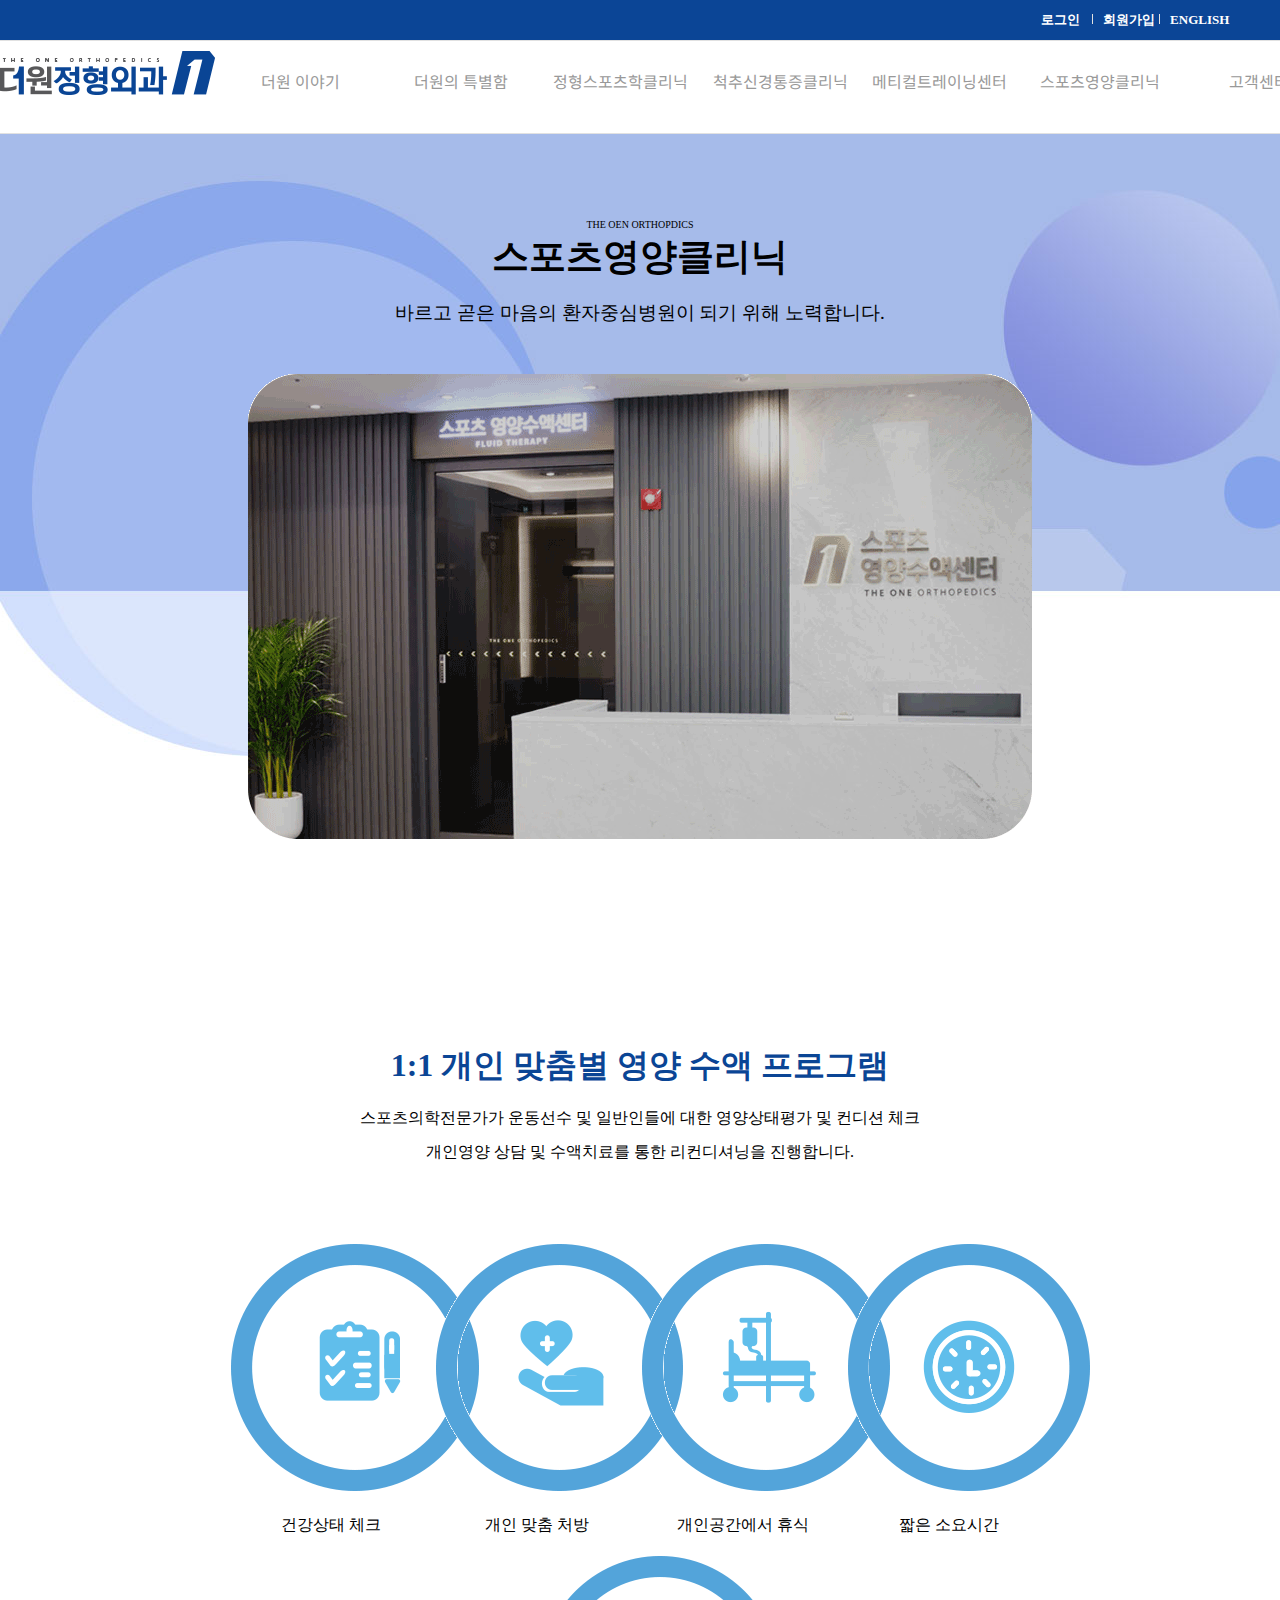
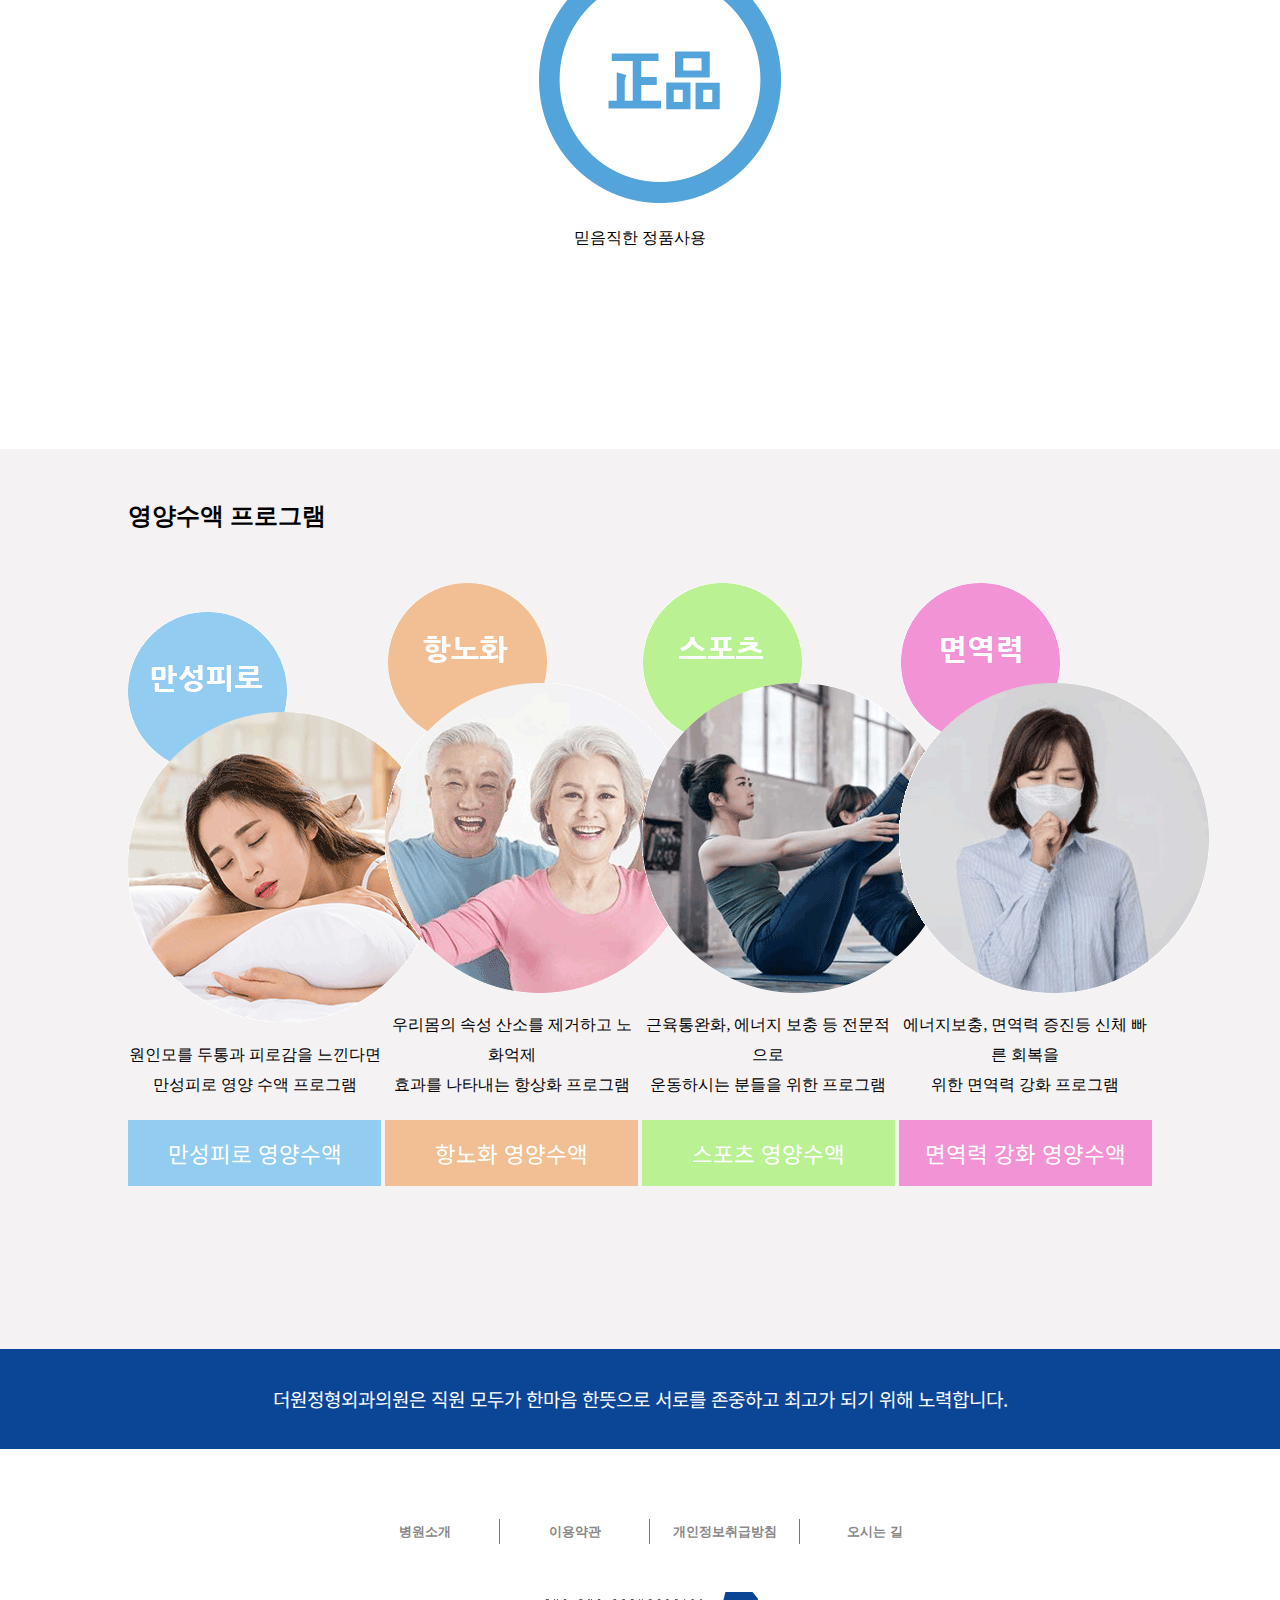
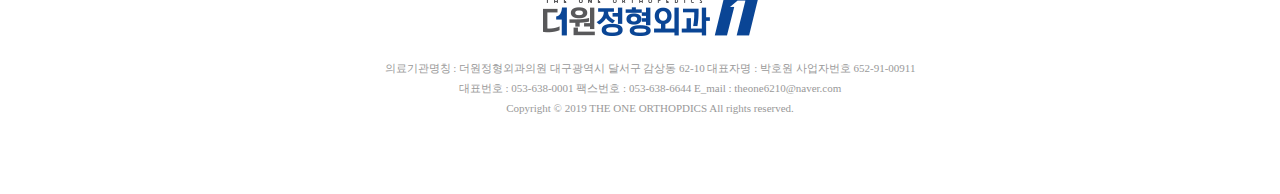
==== nutrition.html @ 476c104b "up" ====
<!DOCTYPE html>
<html lang="ko">

<head>
    <meta charset="UTF-8">
       <meta name="viewport" content="width=device-width, initial-scale=1.0">

    <title>스포츠영양클리닉</title>
    <script src="script/jquery-1.12.3.js"></script>
    <script src="script/script.js"></script>
    <link href="css/nutrition.css" rel="stylesheet" type="text/css">

</head>

<body>
    <div id="wrap">
        <header id="header">
            <div class="top_header">
                <div class="inner">

                    <ul class="util">
                        <li>로그인</li>
                        <li>회원가입</li>
                        <li>ENGLISH</li>
                        <!-- :after으로 clear:both -->
                    </ul>
                    <!-- :after으로 clear:both -->
                </div>
            </div>
             <div class="bottom_header">
                <div class="inner">
                   <div class="sub_menu_btn">
                        <img src="images/gnb_btn.png" alt="버튼">
                    </div>
                    <div class="logo">
                       <a href="index.html"><img src="images/logo.png" alt="로고"></a>
                    </div>
                    <div class="sub_bg">
                    </div>
                    <div class="nav">
                    <ul>
                       
                        <li>
                           <a href="sportsclinic.html">더원 이야기</a>
                           <ul class="submenu">
                            <li><a href="sportsclinic.html">더원의꿈</a></li>
                            <li><a href="sportsclinic.html">의료진소개</a></li>
                            <li><a href="sportsclinic.html">치료사소개</a></li>
                            <li><a href="sportsclinic.html">진료시간</a></li>
                            <li><a href="sportsclinic.html">찾아오시는길</a></li>
                            </ul>
                        </li>
                        <li><a href="sportsclinic.html">더원의 특별함</a>
                           <ul class="submenu">
                            <li><a href="sportsclinic.html">더원의특별함</a></li>
                            </ul>
                        </li>
                        <li><a href="sportsclinic.html">정형스포츠학클리닉</a>
                        <ul class="submenu">
                            <li><a href="sportsclinic.html">관절질환</a></li>
                            <li><a href="sportsclinic.html">수술 후 전문재활</a></li>
                            <li><a href="sportsclinic.html">스포츠손상치료 및 재활</a></li>
                            <li><a href="sportsclinic.html">관절경 전문 수술센터</a></li>
                        </ul>
                        </li>
                        <li><a href="sportsclinic.html">척추신경통증클리닉</a>
                        <ul class="submenu">
                            <li><a href="sportsclinic.html">허리 목 척추질환</a></li>
                            <li><a href="sportsclinic.html">조직재생주사치료</a></li>
                            <li><a href="sportsclinic.html">근막동통주사자극치료</a></li>
                            <li><a href="sportsclinic.html">추음파유도주사치료</a></li>
                            <li><a href="sportsclinic.html">디지털영상유도 주사치료</a></li>
                        </ul>
                        </li>
                        <li><a href="sportsclinic.html">메티컬트레이닝센터</a>
                            <ul class="submenu">
                            <li><a href="sportsclinic.html">프리미엄 전문재활</a></li>
                            <li><a href="sportsclinic.html">메디컬 트레이닝</a></li>
                            <li><a href="sportsclinic.html">특수전문 도수치료</a></li>
                            <li><a href="sportsclinic.html">움직임 도수치료</a></li> 
                           
                        </ul>
                        </li>
                        <li><a href="nutrition.html">스포츠영양클리닉</a>
                            <ul class="submenu">
                            <li><a href="nutrition.html">스포츠 영양센터</a></li>
                            <li><a href="nutrition.html">스포츠 영양수액</a></li>
                            <li><a href="nutrition.html">만성피로 영양수액</a></li>
                            <li><a href="nutrition.html">항노화 영양수액</a></li>
                            <li><a href="nutrition.html">면역력 강화 영양수액</a></li>
                        </ul>
                        </li>
                        <li><a href="sportsclinic.html">고객센터</a>
                            <ul class="submenu">
                            <li><a href="sportsclinic.html">공지사항</a></li>
                            <li><a href="sportsclinic.html">치료사례</a></li>
                            <li><a href="sportsclinic.html">치료후기</a></li>
                            <li><a href="sportsclinic.html">더원 사진첩</a></li>
                            <li><a href="sportsclinic.html">고객의 소리</a></li>
                        </ul>
                        </li>
                        <!-- :after으로 clear:both -->
                    </ul>
                    </div>

                </div>
            </div>  <!-- :after으로 clear:both -->
        </header>
        
        
        
        <!--서브메인이미지-->
        <article id="submain_img">
        <div class="submain_in">
        <div class="main_text">
            <span>THE OEN ORTHOPDICS</span>
            <h2>스포츠영양클리닉</h2>
            <p>바르고 곧은 마음의 환자중심병원이 되기 위해 노력합니다.</p>
        </div>
         
          
           <img src="images/sub2_mainImg.png" alt="메인이미지">
           </div>
            
        </article>
        
          
        
        
        <div class="text1">
            <span>1:1 개인 맞춤별 영양 수액 프로그램</span>
            <p>스포츠의학전문가가 운동선수 및 일반인들에 대한 영양상태평가 및 컨디션 체크 
            <br>개인영양 상담 및 수액치료를 통한 리컨디셔닝을 진행합니다.</p>
            
        </div>
        
        <div class="sub2_icon">
           <ul>
            <li><img src="images/sub2-icon1.png" alt="아이콘1"><P>건강상태 체크</P></li>
            
            <li><img src="images/sub2-icon2.png" alt="아이콘2"><P>개인 맞춤 처방</P></li>
            <li><img src="images/sub2-icon3.png" alt="아이콘3"><P>개인공간에서 휴식</P></li>
            <li><img src="images/sub2-icon4.png" alt="아이콘4"><P>짧은 소요시간</P></li>
            <li><img src="images/sub2-icon5.png" alt="아이콘5"><P>믿음직한 정품사용</P></li>
            </ul>
        </div>
        
        <div class="bg">
        
        <div class="sub2_img">
            <h2>영양수액 프로그램</h2>
            <ul>
                <li><img src="images/sub2-img1.png" alt="이미지"><p>원인모를 두통과 피로감을 느낀다면<br>만성피로 영양 수액 프로그램 <br><span class="back1"><a href="#">만성피로 영양수액</a></span></p></li>
                <li><img src="images/sub2-img2.png" alt="이미지"><p>우리몸의 속성 산소를 제거하고 노화억제<br>효과를 나타내는 항상화 프로그램 <br><span class="back2"><a href="#">항노화 영양수액</a></span></p></li>
                <li><img src="images/sub2-img3.png" alt="이미지"><p>근육통완화, 에너지 보충 등 전문적으로<br>운동하시는 분들을 위한 프로그램 <br><span class="back3"><a href="#">스포츠 영양수액</a></span></p></li>
                <li><img src="images/sub2-img4.png" alt="이미지"><p>에너지보충, 면역력 증진등 신체 빠른 회복을<br>위한 면역력 강화 프로그램 <br><span class="back4"><a href="#">면역력 강화 영양수액</a></span></p></li>
            </ul>
            
            
            
            
        </div>
        </div>
        
        
        
        
        
        
        
       <article id="blue_line">
          <div>
           
              <P>더원정형외과의원은 직원 모두가 한마음 한뜻으로 서로를 존중하고 최고가 되기 위해 노력합니다.</P>
               
           </div>
       </article>
        
        
        
        
        
        
        
        
        
        <footer id="footer">
            <div class="top_footer">
                <div class="inner">
                    <ul>
                        <li>병원소개</li>
                        <li>이용약관</li>
                        <li>개인정보취급방침</li>
                        <li>오시는 길</li>
                        <!-- :after으로 clear:both -->
                    </ul>
                </div>
            </div>
            <div class="bottom_footer">
                <div class="inner">
                    <div class="f_logo">
                        <img src="images/logo.png" alt="하단로고">
                    </div>
                    <div class="copyright">

                        <p>의료기관명칭 : 더원정형외과의원 대구광역시 달서구 감상동 62-10 대표자명 : 박호원 사업자번호 652-91-00911</p>
                        <p>대표번호 : 053-638-0001 팩스번호 : 053-638-6644 E_mail : theone6210@naver.com</p>


                        <p>Copyright © 2019 THE ONE ORTHOPDICS All rights reserved.</p>
                    </div>


                </div>
            </div>
        </footer>
    </div>
</body>

</html>
---- css/nutrition.css ----
@import url('https://fonts.googleapis.com/css2?family=Noto+Sans+KR:wght@400;700&display=swap');

/* 공통 */
* {
    padding: 0;
    margin: 0
}

ul {
    list-style: none
}

.inner {
    width: 1300px;
    margin: 0 auto
}

.hidden {
    position: absolute;
    width: 1px;
    height: 1px;
    overflow: hidden
}

a { 
    text-decoration: none;
    font-family: 'Noto Sans KR', sans-serif;
}






/* 상단 */
/* 위쪽상단 */
.top_header {
    width: 100%;
    height: 40px;
    line-height: 40px;
    text-align: center;
    border-bottom: 1px solid #e1e1e1;
    font-size: 13px;
    background-color: #0b4596;
}

.top_header > .inner:after {
    display: inline-block;
    content: "";
    clear: both
}

.site {
    width: 274px;
    float: left;
    color: #6e6e6e;
    font-weight: bold;

}

.site > li {
    float: left;
    width: 32.9%;
    background-color: #f0f0f0;
    border-right: 1px solid #e1e1e1
}

.site:after {
    display: inline-block;
    content: "";
    clear: both
}

.site > li:nth-child(1) {
    background-color: #212121;
    color: #fff
}

.site > li:nth-child(3) > select {
    width: 100%;
    height: 38px;
    border: none;
    background-color: #f0f0f0;
    color: #6e6e6e;
    font-weight: bold
}


.util {
    width: 282px;
    float: right;

}

.util > li {
    width: 25%;
    float: left;
    color: #fff;
    font-weight: bold
}

.util:after {
    display: inline-block;
    content: "";
    clear: both
}

.util > li:before {
    display: inline-block;
    content: "";
    width: 1px;
    height: 10px;
    background-color: #e1e1e1;
    margin: 0 10px 0 0
}

.util > li:nth-child(1):before {
    display: none
}

.util > li:nth-child(1) {
    width: 20%;
    padding-left: 5%
}


/* 아래쪽상단 */

.bottom_header {
    width: 100%;
    height: 92px;
    line-height: 50px;
    text-align: center;
    border-bottom: 1px solid #e1e1e1;
    position: relative;
    font-size: 15px
}

.bottom_header > .inner:after {
    display: inline-block;
    content: "";
    clear: both
}

.sub_menu_btn{display: none}







.logo {
   position: absolute;
    top:0;
    
    margin-top: 10px;
    clear: both;
    z-index: 9999
}


.nav{width:100%; text-align:center; position: relative; z-index: 999; margin-left: 10%}
.nav>ul{width: 100%; padding-top: 15px;}
.nav>ul>li{display: inline-block; width: 12%; position: relative}
.nav>ul>li:last-child{margin-right:0}
.nav li a{font-size: 1rem; display: block; width: 100%; color:#999}
.nav li a:hover{background: rgba(0,0,0,0.5);color:#fff; }


.sub_bg{display:none; width: 100%; background:#0b4596; height: 280px; position: absolute; top:81px; left: 0; z-index: 900}
.submenu{display:none; width: 100%; z-index: 990; position: absolute; top:67px; left: ; margin-left:0px; }
.submenu li{width: 100%}
.submenu li a{display: block;  color:#fff; font-size: 0.9rem}









/*서브메인이미지*/


#submain_img {

    width: 100%;
    height: 710px;
    background: url(../images/subMain_img.jpg)no-repeat 50% 0;

}

.submain_in {
    position: relative;
    width: 1280px;
    height: 800px;
    text-align: center;
    margin: 0 auto;

}

.main_text {
    position: absolute;
    margin-top: 40px;
    padding-top: 80px;
    left: 0;
    right: 0;
    margin: 0 auto;
}

.submain_in span {
    font-size: 10px;
}

.submain_in h2 {
    font-size: 37px;
}

.submain_in p {
    margin-top: 18px;
    font-size: 19px;
}

.submain_in img {
    margin-top: 42px;
    position: absolute;
    top: 30%;
    left: 0;
    right: 0;
    margin: 0 auto;
}


/*콘텐츠 text*/

.text1{width: 100%; height: 200px; background: ; text-align: center; margin-top: 200px}
.text1 span{font-size: 2rem; color:#0a4595; font-weight: bold;  }
.text1 p{margin-top: 1%; line-height: 34px; }


/*콘텐츠 아이콘*/
.sub2_icon{width: 80%;  background: ; margin: 0 auto; text-align: center}
.sub2_icon ul{}
.sub2_icon li{ display: inline-block; width: 19.7%}
.sub2_icon p {margin-top: 10%; margin-bottom: 10%}


/*콘텐츠 바로가기*/
.bg{background: #f4f2f3; width: 100%; height: 900px;}
.sub2_img{width: 80%; height: 900px; margin: 0 auto; text-align: center; margin-top: 180px;}
.sub2_img h2{text-align: left; margin-bottom: 5%; padding-top:5% }
.sub2_img li{display: inline-block; width: 24.7%}
.sub2_img p{line-height: 30px;margin-top: 5%}
.sub2_img span{display: block; background: ; margin-top:8%}
.back1{background: #93ccf1}
.back2{background: #f1bf93}
.back3{background: #b9f193}
.back4{background: #f193d5}
.sub2_img a{color: #fff; display: block; padding: 18px; font-size: 1.4rem}
.sub2_img a:hover{background: rgba(0,0,0,0.5)}


/*컨텐츠 중간 파란색 띠*/




#blue_line {
    width: 100%;
    height: 100px;
    background-color: #0b4596;
    margin-bottom: 50px;
    

}

#blue_line > div {
    width: 1280px;
    height: 100px;
    margin: 0 auto
}

#blue_line > div > p {
    color: #fff;
    font-size: 19px;
    line-height: 100px;
    text-align: center;
    font-family: 'Noto Sans KR', sans-serif;
}


/* 하단 */
#footer {
    width: 100%;
    height: 295px;


}

/* 하단위쪽 */
.top_footer {
    width: 100%;
    height: 73px;
    font-size: 14px;
    color: #888;
    background-color: #fff
}

.top_footer > .inner {
    width: 1300px;
}

.top_footer > .inner > ul:after {
    content: "";
    display: inline-block;
    clear: both
}

.top_footer > .inner > ul {
    padding-top: 20px;
    width: 600px;
    margin: 0 auto;


}

.top_footer > .inner > ul > li {
    float: left;
    width: 25%;
    line-height: 25px;
    font-size: 13px;
    font-weight: bold;
    text-align: center;
    border-right: 1px solid #777;
    box-sizing: border-box;
}

.top_footer > .inner > ul > li:last-child {
    border: 0px;

}

/* 하단아래쪽 */
.bottom_footer {
    color: #999999;
    margin-top: 20px;
    font-size: 8px;
    text-align: center
}

.copyright {
    margin-top: 20px;
    line-height: 20px;
    font-size: 11px;
}











/*태블릿사이즈*/


@media (max-width:1279px) {
    #wrap {
        width: 100%;
        margin-left: 0.5%;
        margin-right: 0.5%
    }

    .top_header {
        display: none;
    }
    .inner{width: 100%}
    .inner:after{content: ""; display: block; clear: both}
    .sub_menu_btn{position: absolute;top:5px;left: 5px; display: block; margin: 1.2%;}
    .sub_menu_btn img{width: 80%;}
        
    .menu {display: none;}
    .logo{float: left; width: 100%;text-align: center;
    margin-top: 2%;}
    .logo img{width: 25%; }
    
    
    
    .submain_in{width: 100%}
    .submain_in img{width: 70%}
    
    
  
    
    
    
    
   
    
    
    
    
    
    #blue_line{clear: both;}
    #blue_line > div{width: 100%; }
    #blue_line > div > p{font-size: 1rem}
    
    
  .top_footer > .inner{width: 100%}
    .top_footer > .inner > ul{ width: 100%; padding-bottom: 5%}
    .top_footer > .inner > ul > li{font-size: 0.9rem;}
    
    .f_logo img{width: 20%;margin-top: 3%}
    .copyright{font-size: 0.8rem}
    
    
}












/*모바일사이즈*/

@media (max-width:768px) {

    #wrap {
        width: 100%;
        margin-left: 0.5%;
        margin-right: 0.5%
    }

    .top_header {
        display: none;
    }
    .inner{width: 100%}
    .inner:after{content: ""; display: block; clear: both}
    .sub_menu_btn{position: absolute;top:5px;left: 5px; display: block; margin: 1.2%;}
    .sub_menu_btn img{width: 80%;}
    
    
    .menu {
        display: none;
    }
    
    .logo{float: left;
        width: 100%;
       text-align: center;
        margin-top: 1%;}
    .logo img{width: 40%;}
    
    .main_text{margin-top: 0;top: 10%; padding-top: 0}    
     .submain_in {position: absolute;top: 0; width: 100%; height: 0; padding-top: calc(622 / 1920 * 100%) }
    #submain_img{height: 0; padding-top: calc(622 / 1920 * 100%);padding-bottom: calc(622 / 1920 * 100%); position: relative}
    .submain_in img{width: 80%; padding-top: calc(470 / 1920 * 100%);top: 0;}
    .submain_in h2{font-size: 25px;}
    .submain_in p{font-size: 12px;margin-top:0;}
    
    
    
    
 
    
    
    
    
    
    
    #blue_line{clear: both;}
    #blue_line > div{width: 100%; }
    #blue_line > div > p{font-size: 0.8rem; line-height: 20px; padding:6.5% 3%;}
    
    
   
    
    
    
    .top_footer > .inner{width: 100%}
    .top_footer > .inner > ul{ width: 100%; padding-bottom: 5%}
    .top_footer > .inner > ul > li{font-size: 0.7rem;}
    .top_footer > .inner > ul > li:nth-child(3){font-size: 0.6rem}
    .f_logo img{width: 40%;margin-top: 2%}
    .copyright p{font-size: 0.7rem;padding:0.1% 5%;}
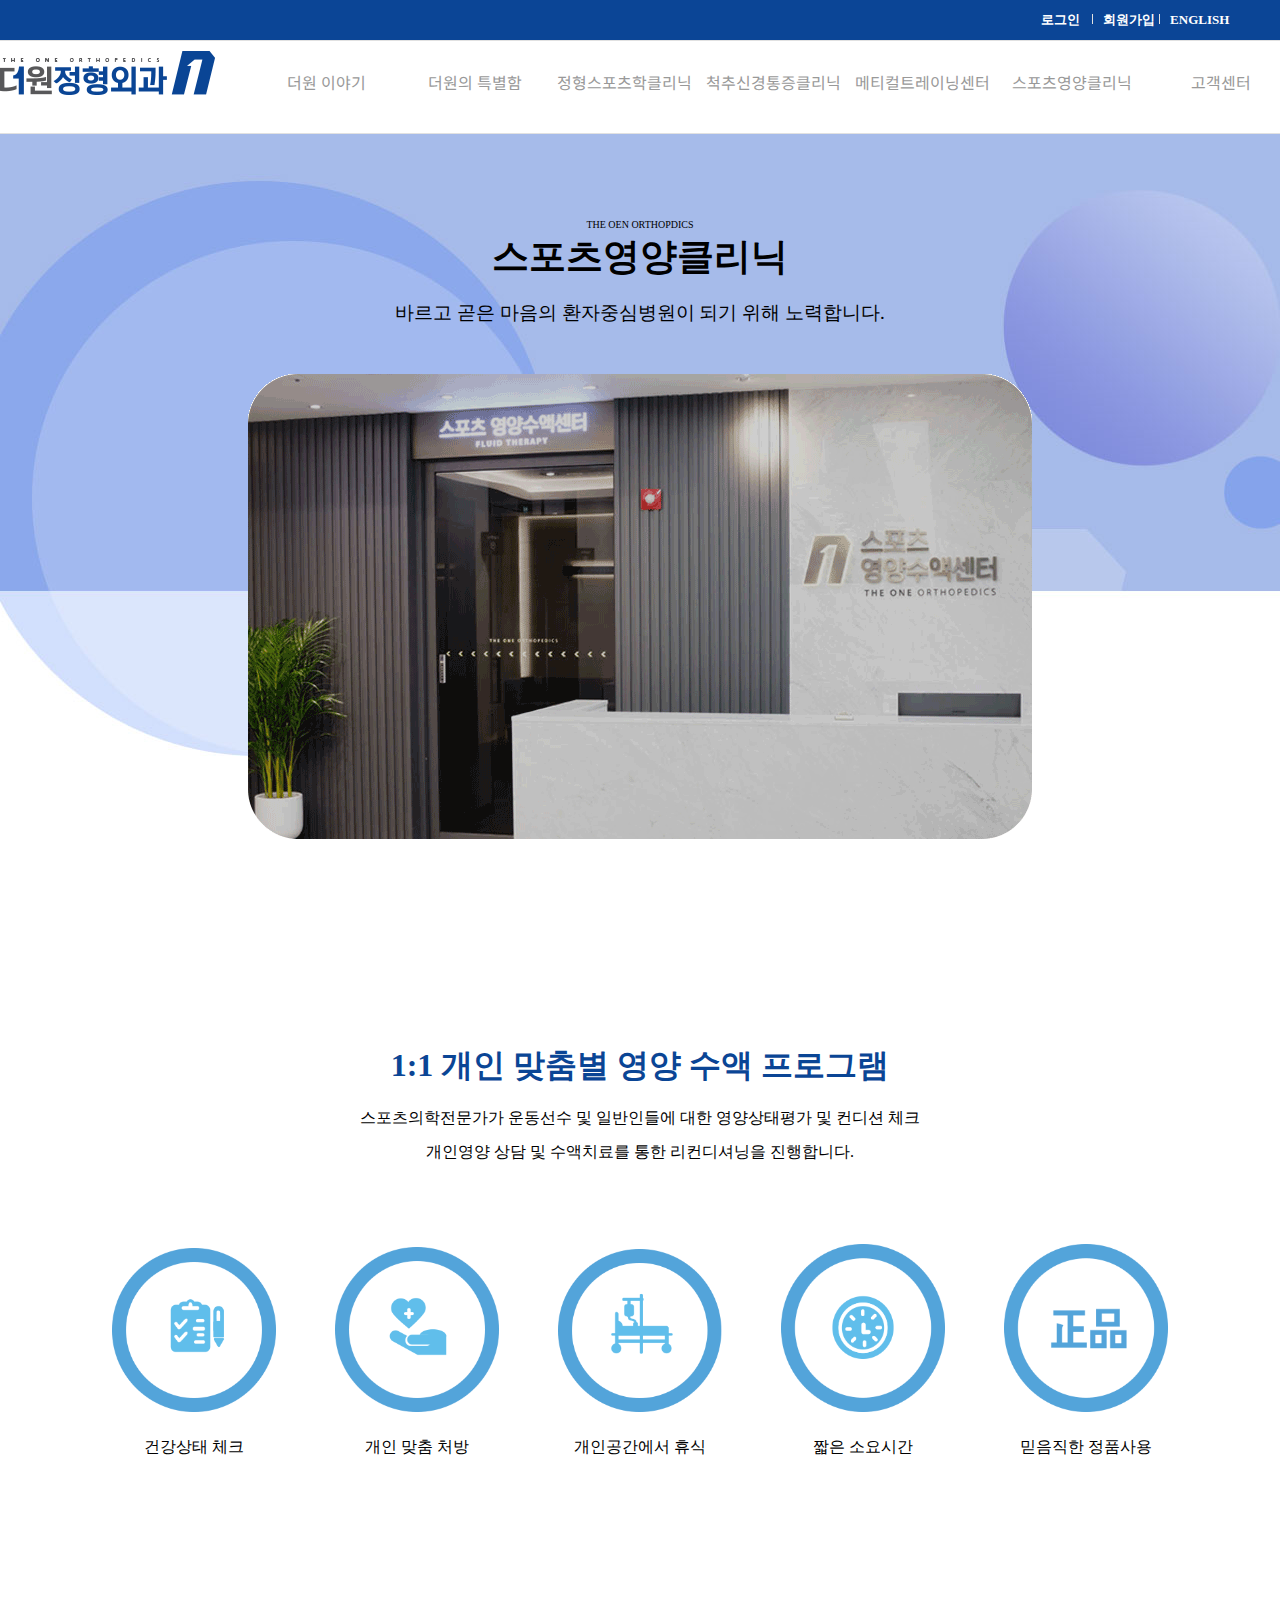
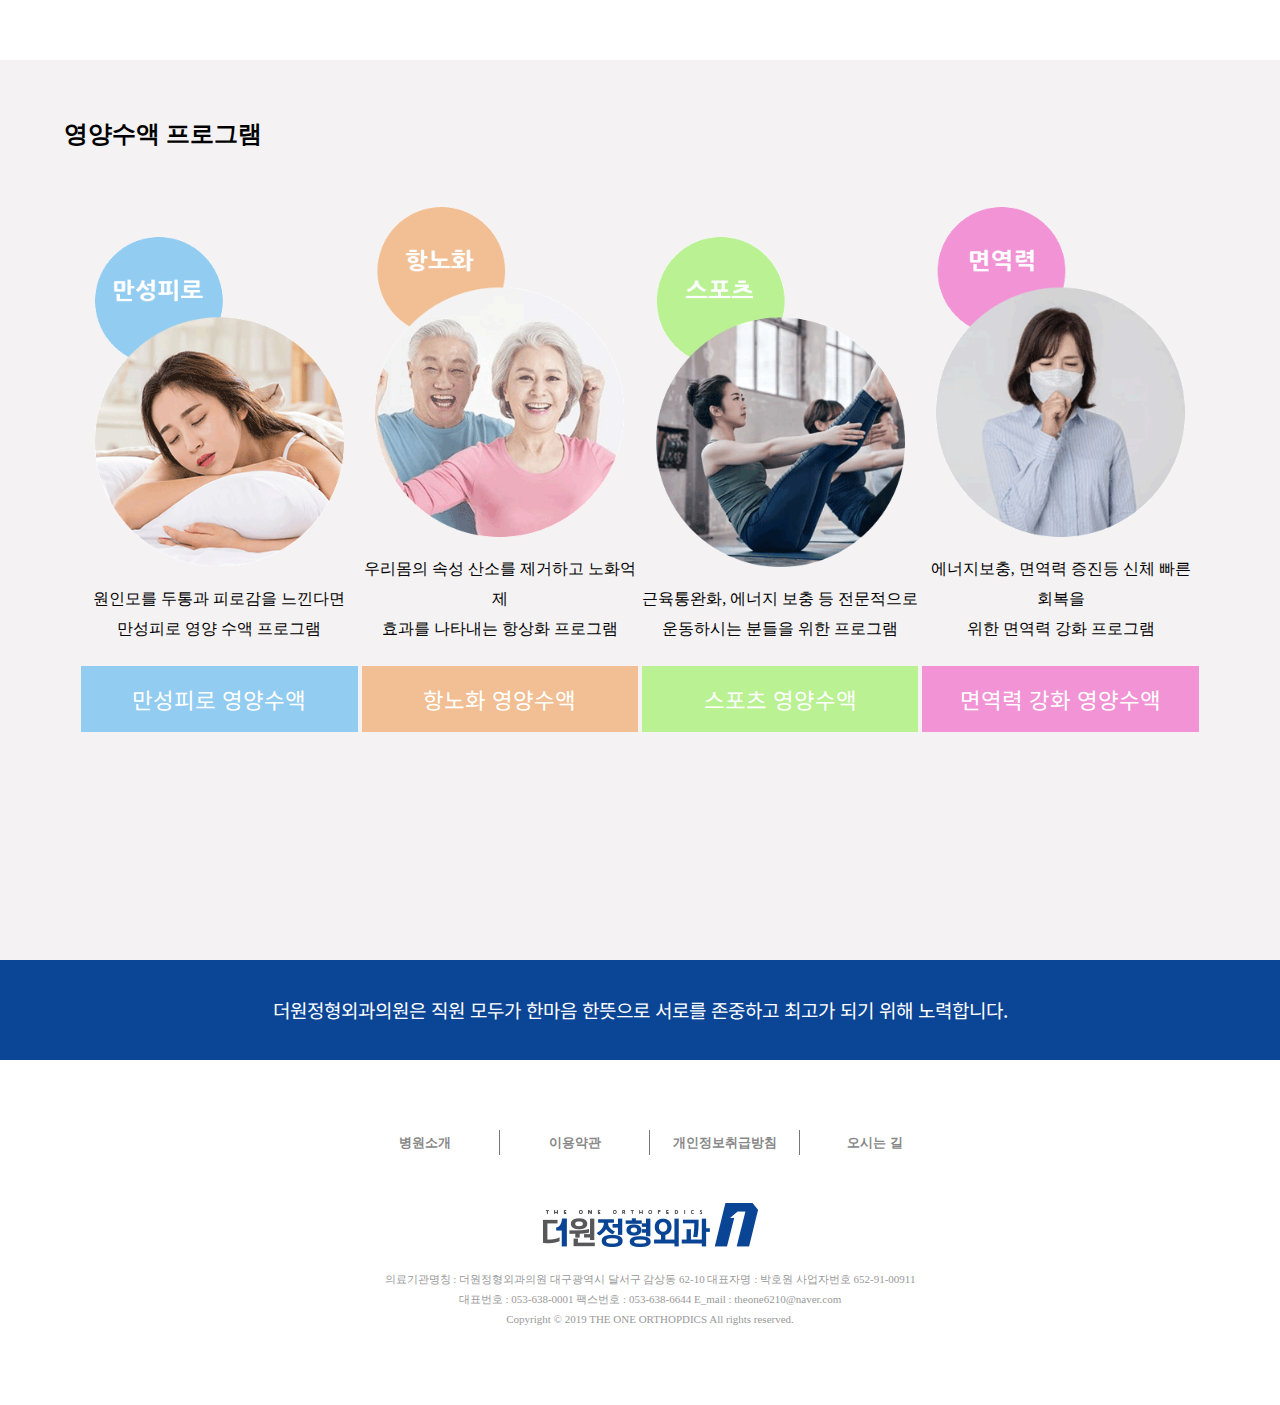
==== commit c649ce59: "up" ====
--- a/nutrition.html
+++ b/nutrition.html
@@ -9,6 +9,7 @@
     <script src="script/jquery-1.12.3.js"></script>
     <script src="script/script.js"></script>
     <link href="css/nutrition.css" rel="stylesheet" type="text/css">
+    <link href="css/commonness.css" rel="stylesheet" type="text/css">
 
 </head>
 
@@ -145,6 +146,7 @@
             </ul>
         </div>
         
+        
         <div class="bg">
         
         <div class="sub2_img">
@@ -168,13 +170,13 @@
         
         
         
-       <article id="blue_line">
-          <div>
+ 
+          <div id="blue_line">
            
               <P>더원정형외과의원은 직원 모두가 한마음 한뜻으로 서로를 존중하고 최고가 되기 위해 노력합니다.</P>
                
            </div>
-       </article>
+   
         
         
         
--- a/css/nutrition.css
+++ b/css/nutrition.css
@@ -1,180 +1,4 @@
 @import url('https://fonts.googleapis.com/css2?family=Noto+Sans+KR:wght@400;700&display=swap');
-
-/* 공통 */
-* {
-    padding: 0;
-    margin: 0
-}
-
-ul {
-    list-style: none
-}
-
-.inner {
-    width: 1300px;
-    margin: 0 auto
-}
-
-.hidden {
-    position: absolute;
-    width: 1px;
-    height: 1px;
-    overflow: hidden
-}
-
-a { 
-    text-decoration: none;
-    font-family: 'Noto Sans KR', sans-serif;
-}
-
-
-
-
-
-
-/* 상단 */
-/* 위쪽상단 */
-.top_header {
-    width: 100%;
-    height: 40px;
-    line-height: 40px;
-    text-align: center;
-    border-bottom: 1px solid #e1e1e1;
-    font-size: 13px;
-    background-color: #0b4596;
-}
-
-.top_header > .inner:after {
-    display: inline-block;
-    content: "";
-    clear: both
-}
-
-.site {
-    width: 274px;
-    float: left;
-    color: #6e6e6e;
-    font-weight: bold;
-
-}
-
-.site > li {
-    float: left;
-    width: 32.9%;
-    background-color: #f0f0f0;
-    border-right: 1px solid #e1e1e1
-}
-
-.site:after {
-    display: inline-block;
-    content: "";
-    clear: both
-}
-
-.site > li:nth-child(1) {
-    background-color: #212121;
-    color: #fff
-}
-
-.site > li:nth-child(3) > select {
-    width: 100%;
-    height: 38px;
-    border: none;
-    background-color: #f0f0f0;
-    color: #6e6e6e;
-    font-weight: bold
-}
-
-
-.util {
-    width: 282px;
-    float: right;
-
-}
-
-.util > li {
-    width: 25%;
-    float: left;
-    color: #fff;
-    font-weight: bold
-}
-
-.util:after {
-    display: inline-block;
-    content: "";
-    clear: both
-}
-
-.util > li:before {
-    display: inline-block;
-    content: "";
-    width: 1px;
-    height: 10px;
-    background-color: #e1e1e1;
-    margin: 0 10px 0 0
-}
-
-.util > li:nth-child(1):before {
-    display: none
-}
-
-.util > li:nth-child(1) {
-    width: 20%;
-    padding-left: 5%
-}
-
-
-/* 아래쪽상단 */
-
-.bottom_header {
-    width: 100%;
-    height: 92px;
-    line-height: 50px;
-    text-align: center;
-    border-bottom: 1px solid #e1e1e1;
-    position: relative;
-    font-size: 15px
-}
-
-.bottom_header > .inner:after {
-    display: inline-block;
-    content: "";
-    clear: both
-}
-
-.sub_menu_btn{display: none}
-
-
-
-
-
-
-
-.logo {
-   position: absolute;
-    top:0;
-    
-    margin-top: 10px;
-    clear: both;
-    z-index: 9999
-}
-
-
-.nav{width:100%; text-align:center; position: relative; z-index: 999; margin-left: 10%}
-.nav>ul{width: 100%; padding-top: 15px;}
-.nav>ul>li{display: inline-block; width: 12%; position: relative}
-.nav>ul>li:last-child{margin-right:0}
-.nav li a{font-size: 1rem; display: block; width: 100%; color:#999}
-.nav li a:hover{background: rgba(0,0,0,0.5);color:#fff; }
-
-
-.sub_bg{display:none; width: 100%; background:#0b4596; height: 280px; position: absolute; top:81px; left: 0; z-index: 900}
-.submenu{display:none; width: 100%; z-index: 990; position: absolute; top:67px; left: ; margin-left:0px; }
-.submenu li{width: 100%}
-.submenu li a{display: block;  color:#fff; font-size: 0.9rem}
-
-
-
 
 
 
@@ -241,18 +65,20 @@
 
 
 /*콘텐츠 아이콘*/
-.sub2_icon{width: 80%;  background: ; margin: 0 auto; text-align: center}
-.sub2_icon ul{}
-.sub2_icon li{ display: inline-block; width: 19.7%}
+.sub2_icon{width:90%;  background: ; margin: 0 auto; text-align: center}
+.sub2_icon img{width: 75%}
+.sub2_icon li{ display: inline-block; width: 19%}
 .sub2_icon p {margin-top: 10%; margin-bottom: 10%}
 
 
 /*콘텐츠 바로가기*/
 .bg{background: #f4f2f3; width: 100%; height: 900px;}
-.sub2_img{width: 80%; height: 900px; margin: 0 auto; text-align: center; margin-top: 180px;}
+.sub2_img{width: 90%; height: 900px; margin: 0 auto; text-align: center; margin-top: 180px;}
+
 .sub2_img h2{text-align: left; margin-bottom: 5%; padding-top:5% }
-.sub2_img li{display: inline-block; width: 24.7%}
-.sub2_img p{line-height: 30px;margin-top: 5%}
+.sub2_img img{width: 90%}
+.sub2_img li{display: inline-block; width: 24%}
+.sub2_img p{line-height: 30px; margin-top: 5%; font-size: 1rem}
 .sub2_img span{display: block; background: ; margin-top:8%}
 .back1{background: #93ccf1}
 .back2{background: #f1bf93}
@@ -267,6 +93,7 @@
 
 
 
+
 #blue_line {
     width: 100%;
     height: 100px;
@@ -276,13 +103,8 @@
 
 }
 
-#blue_line > div {
-    width: 1280px;
-    height: 100px;
-    margin: 0 auto
-}
-
-#blue_line > div > p {
+
+#blue_line p {
     color: #fff;
     font-size: 19px;
     line-height: 100px;
@@ -384,37 +206,55 @@
     .sub_menu_btn{position: absolute;top:5px;left: 5px; display: block; margin: 1.2%;}
     .sub_menu_btn img{width: 80%;}
         
-    .menu {display: none;}
-    .logo{float: left; width: 100%;text-align: center;
-    margin-top: 2%;}
-    .logo img{width: 25%; }
-    
-    
-    
-    .submain_in{width: 100%}
-    .submain_in img{width: 70%}
+    .submain_in {position: absolute;top: -50px; width: 100%; height: 0; padding-top: calc(62 / 1920 * 100%) }
+    #submain_img{height: 0; padding-top: calc(622 / 1920 * 100%);padding-bottom: calc(622 / 1920 * 100%); position: relative}
+    .submain_in img{width: 75%; padding-top: calc(450 / 1620 * 100%);top:; ;}
+    .submain_in{width: 100%; }
+    
+    
+    
+    
+    
+    
+    .main_text h2{font-size: 35px;}
+    .main_text p{font-size: 1rem;margin-top:2%;}
+    
+    .text1{height: auto; margin-bottom: 50px; margin-top: 150px;}
+    .text1 span{font-size: 1.7rem}
+    .text1 p{font-size: 1rem}
+    
+    
+    
+    .sub2_icon{width: 100%; }
+    .sub2_icon li{width: 25%}
+    .sub2_icon img{width: 70%}
+    
+    
+    
+    .sub2_img{height: auto; width: 100%}
+    .sub2_img h2 {font-size: 1.8rem}
+    .sub2_img li {width: 35%}
+    .sub2_img p{font-size: 1rem}
+
+    .sub2_img img{width: 75%; margin-top: 20%}
+    .sub2_img a{font-size: 1rem}
+    .bg{height: auto}
+    
+    
+    
+    
     
     
   
-    
-    
-    
-    
-   
-    
-    
-    
-    
-    
-    #blue_line{clear: both;}
-    #blue_line > div{width: 100%; }
-    #blue_line > div > p{font-size: 1rem}
-    
-    
-  .top_footer > .inner{width: 100%}
+    #blue_line{width: 100%; margin-top: 50px;}
+    #blue_line p{font-size:1.1rem ; line-height: 20px; padding:3.5%; color:#fff; text-align: center}
+    
+    
+    
+    .top_footer > .inner{width: 100%}
     .top_footer > .inner > ul{ width: 100%; padding-bottom: 5%}
     .top_footer > .inner > ul > li{font-size: 0.9rem;}
-    
+
     .f_logo img{width: 20%;margin-top: 3%}
     .copyright{font-size: 0.8rem}
     
@@ -450,37 +290,43 @@
     .sub_menu_btn{position: absolute;top:5px;left: 5px; display: block; margin: 1.2%;}
     .sub_menu_btn img{width: 80%;}
     
-    
-    .menu {
-        display: none;
-    }
-    
-    .logo{float: left;
-        width: 100%;
-       text-align: center;
-        margin-top: 1%;}
-    .logo img{width: 40%;}
-    
-    .main_text{margin-top: 0;top: 10%; padding-top: 0}    
-     .submain_in {position: absolute;top: 0; width: 100%; height: 0; padding-top: calc(622 / 1920 * 100%) }
+        
+    .main_text{margin-top: 0;top: 25%; padding-top: 0}    
+    .submain_in {position: absolute;top: 0; width: 100%; height: 0; padding-top: calc(622 / 1920 * 100%) }
     #submain_img{height: 0; padding-top: calc(622 / 1920 * 100%);padding-bottom: calc(622 / 1920 * 100%); position: relative}
-    .submain_in img{width: 80%; padding-top: calc(470 / 1920 * 100%);top: 0;}
-    .submain_in h2{font-size: 25px;}
-    .submain_in p{font-size: 12px;margin-top:0;}
-    
-    
-    
-    
- 
-    
-    
-    
-    
-    
-    
-    #blue_line{clear: both;}
-    #blue_line > div{width: 100%; }
-    #blue_line > div > p{font-size: 0.8rem; line-height: 20px; padding:6.5% 3%;}
+    .submain_in img{width: 80%; padding-top: calc(470 / 1920 * 100%);top: 40px;}
+    
+    .main_text h2{font-size: 25px;}
+    .main_text p{font-size: 12px;margin-top:1%.2;}
+    
+    .text1{height: auto; margin-bottom: 50px; margin-top: 150px;}
+    .text1 span{font-size: 1.3rem}
+    .text1 p{font-size: 0.8rem}
+    
+    
+    
+    .sub2_icon{width: 100%; }
+    .sub2_icon li{width: 40%}
+    .sub2_icon img{width: 80%}
+    
+    
+    
+    .sub2_img{height: auto; width: 100%}
+    .sub2_img h2 {font-size: 1.5rem}
+    .sub2_img li {width: 49%}
+    .sub2_img p{font-size: 0.7rem}
+
+    .sub2_img img{width: 75%; margin-top: 20%}
+    .sub2_img a{font-size: 1rem}
+    .bg{height: auto}
+    
+    
+    
+    
+    
+  
+    #blue_line{width: 100%; margin-top: 50px;}
+    #blue_line p{font-size:0.8rem ; line-height: 20px; padding:6.5% 0.2%; color:#fff; text-align: center}
     
     
    
--- a/css/commonness.css
+++ b/css/commonness.css
@@ -0,0 +1,290 @@
+@import url('https://fonts.googleapis.com/css2?family=Noto+Sans+KR:wght@400;700&display=swap');
+
+/* 공통 */
+* {
+    padding: 0;
+    margin: 0
+}
+
+ul {
+    list-style: none
+}
+
+.inner {
+    width: 1300px;
+    margin: 0 auto
+}
+
+.hidden {
+    position: absolute;
+    width: 1px;
+    height: 1px;
+    overflow: hidden
+}
+
+a { 
+    text-decoration: none;
+    font-family: 'Noto Sans KR', sans-serif;
+}
+
+
+
+
+
+
+/* 상단 */
+/* 위쪽상단 */
+.top_header {
+    width: 100%;
+    height: 40px;
+    line-height: 40px;
+    text-align: center;
+    border-bottom: 1px solid #e1e1e1;
+    font-size: 13px;
+    background-color: #0b4596;
+}
+
+.top_header > .inner:after {
+    display: inline-block;
+    content: "";
+    clear: both
+}
+
+.site {
+    width: 274px;
+    float: left;
+    color: #6e6e6e;
+    font-weight: bold;
+
+}
+
+.site > li {
+    float: left;
+    width: 32.9%;
+    background-color: #f0f0f0;
+    border-right: 1px solid #e1e1e1
+}
+
+.site:after {
+    display: inline-block;
+    content: "";
+    clear: both
+}
+
+.site > li:nth-child(1) {
+    background-color: #212121;
+    color: #fff
+}
+
+.site > li:nth-child(3) > select {
+    width: 100%;
+    height: 38px;
+    border: none;
+    background-color: #f0f0f0;
+    color: #6e6e6e;
+    font-weight: bold
+}
+
+
+.util {
+    width: 282px;
+    float: right;
+
+}
+
+.util > li {
+    width: 25%;
+    float: left;
+    color: #fff;
+    font-weight: bold
+}
+
+.util:after {
+    display: inline-block;
+    content: "";
+    clear: both
+}
+
+.util > li:before {
+    display: inline-block;
+    content: "";
+    width: 1px;
+    height: 10px;
+    background-color: #e1e1e1;
+    margin: 0 10px 0 0
+}
+
+.util > li:nth-child(1):before {
+    display: none
+}
+
+.util > li:nth-child(1) {
+    width: 20%;
+    padding-left: 5%
+}
+
+
+/* 아래쪽상단 */
+
+.bottom_header {
+    width: 100%;
+    height: 92px;
+    line-height: 50px;
+    text-align: center;
+    border-bottom: 1px solid #e1e1e1;
+    position: relative;
+    font-size: 15px
+}
+
+.bottom_header > .inner:after {
+    display: inline-block;
+    content: "";
+    clear: both
+}
+
+.sub_menu_btn{display: none}
+
+
+
+
+
+
+
+.logo {
+   position: absolute;
+    top:0;
+    
+    margin-top: 10px;
+    clear: both;
+    z-index: 9999
+}
+
+
+.nav{width:90%; text-align:center; position: relative; z-index: 999; margin-left: 19%}
+.nav>ul{width:90% ; padding-top: 16px;}
+.nav>ul>li{display: inline-block; width: 13.8%; position: relative}
+.nav>ul>li:last-child{margin-right:0}
+.nav li a{font-size: 1rem; display: block; width: 100%; color:#999}
+.nav li a:hover{background: rgba(0,0,0,0.5);color:#fff; }
+
+
+.sub_bg{display:none; width: 100%; background:#0b4596; height: 280px; position: absolute; top:81px; left: 0; z-index: 900}
+.submenu{display:none; width: 100%; z-index: 990; position: absolute; top:67px; left: ; margin-left:0px; }
+.submenu li{width: 100%}
+.submenu li a{display: block;  color:#fff; font-size: 0.8rem}
+
+
+
+
+
+
+
+
+
+
+
+
+
+
+
+
+
+
+
+
+
+
+
+
+
+
+
+
+
+
+/*태블릿사이즈*/
+
+
+@media (max-width:1279px) {
+    #wrap {
+        width: 100%;
+        margin-left: 0.5%;
+        margin-right: 0.5%
+    }
+
+    .top_header {
+        display: none;
+    }
+    .inner{width: 100%}
+    .inner:after{content: ""; display: block; clear: both}
+    .sub_menu_btn{position: absolute;top:5px;left: 5px; display: block; margin: 1.2%;}
+    .sub_menu_btn img{width: 80%;}
+        
+    .menu {display: none;}
+    .logo{float: left; width: 100%;text-align: center;
+    margin-top: ;}
+    .logo img{width: 200px; }
+    
+    
+    
+    .submain_in{width: 100%}
+    .submain_in img{width: 70%}
+    
+    
+  
+    .nav{display: none}
+    
+    
+    
+   
+    
+    
+    
+    
+    
+    #blue_line{clear: both;}
+    #blue_line > div{width: 100%; }
+    #blue_line > div > p{font-size: 1rem}
+    
+    
+  .top_footer > .inner{width: 100%}
+    .top_footer > .inner > ul{ width: 100%; padding-bottom: 5%}
+    .top_footer > .inner > ul > li{font-size: 0.9rem;}
+    
+    .f_logo img{width: 20%;margin-top: 3%}
+    .copyright{font-size: 0.8rem}
+    
+    
+}
+
+
+
+
+
+
+
+
+
+
+
+
+/*모바일사이즈*/
+
+@media (max-width:768px) {
+    
+    .menu {
+        display: none;
+    }
+    
+    .logo{float: left;
+        width: 100%;
+       text-align: center;
+        margin-top: 1%;}
+    .logo img{width: 180px}
+    
+   
+ 
+    
+   
+
+
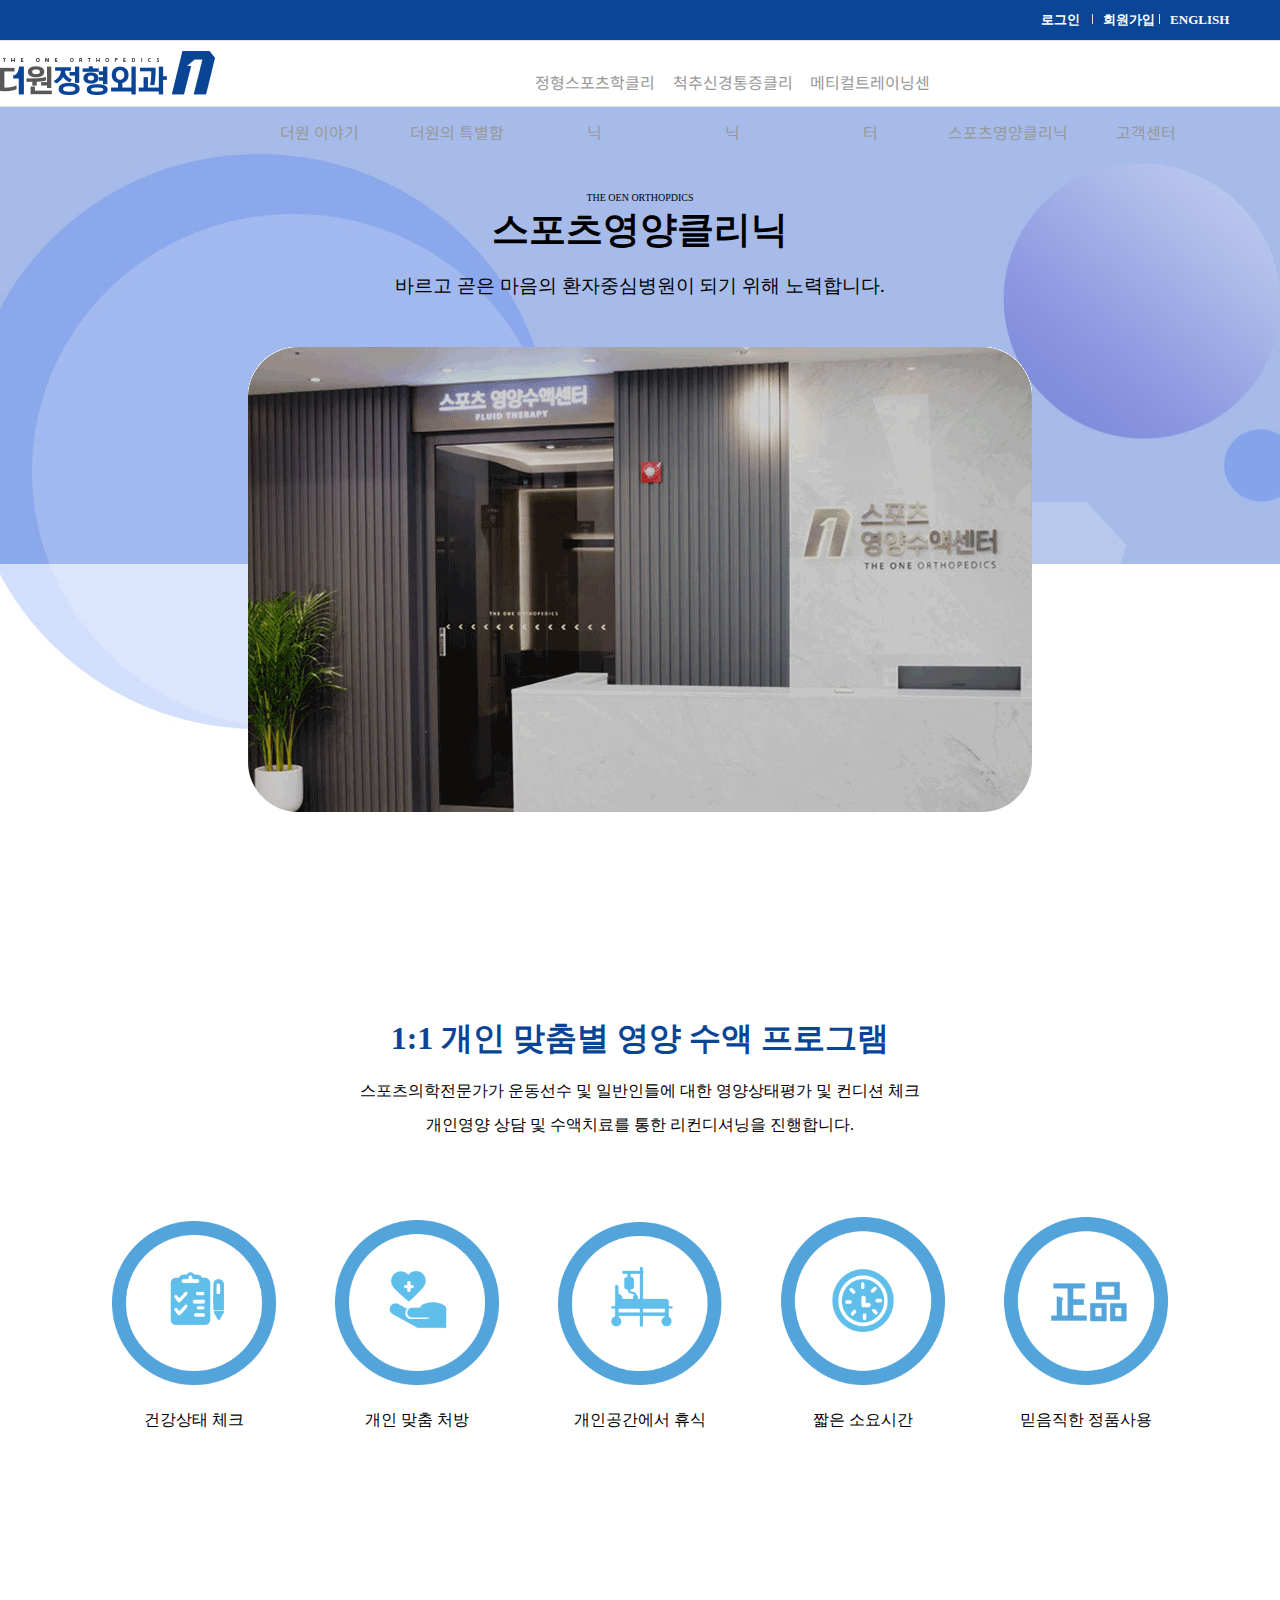
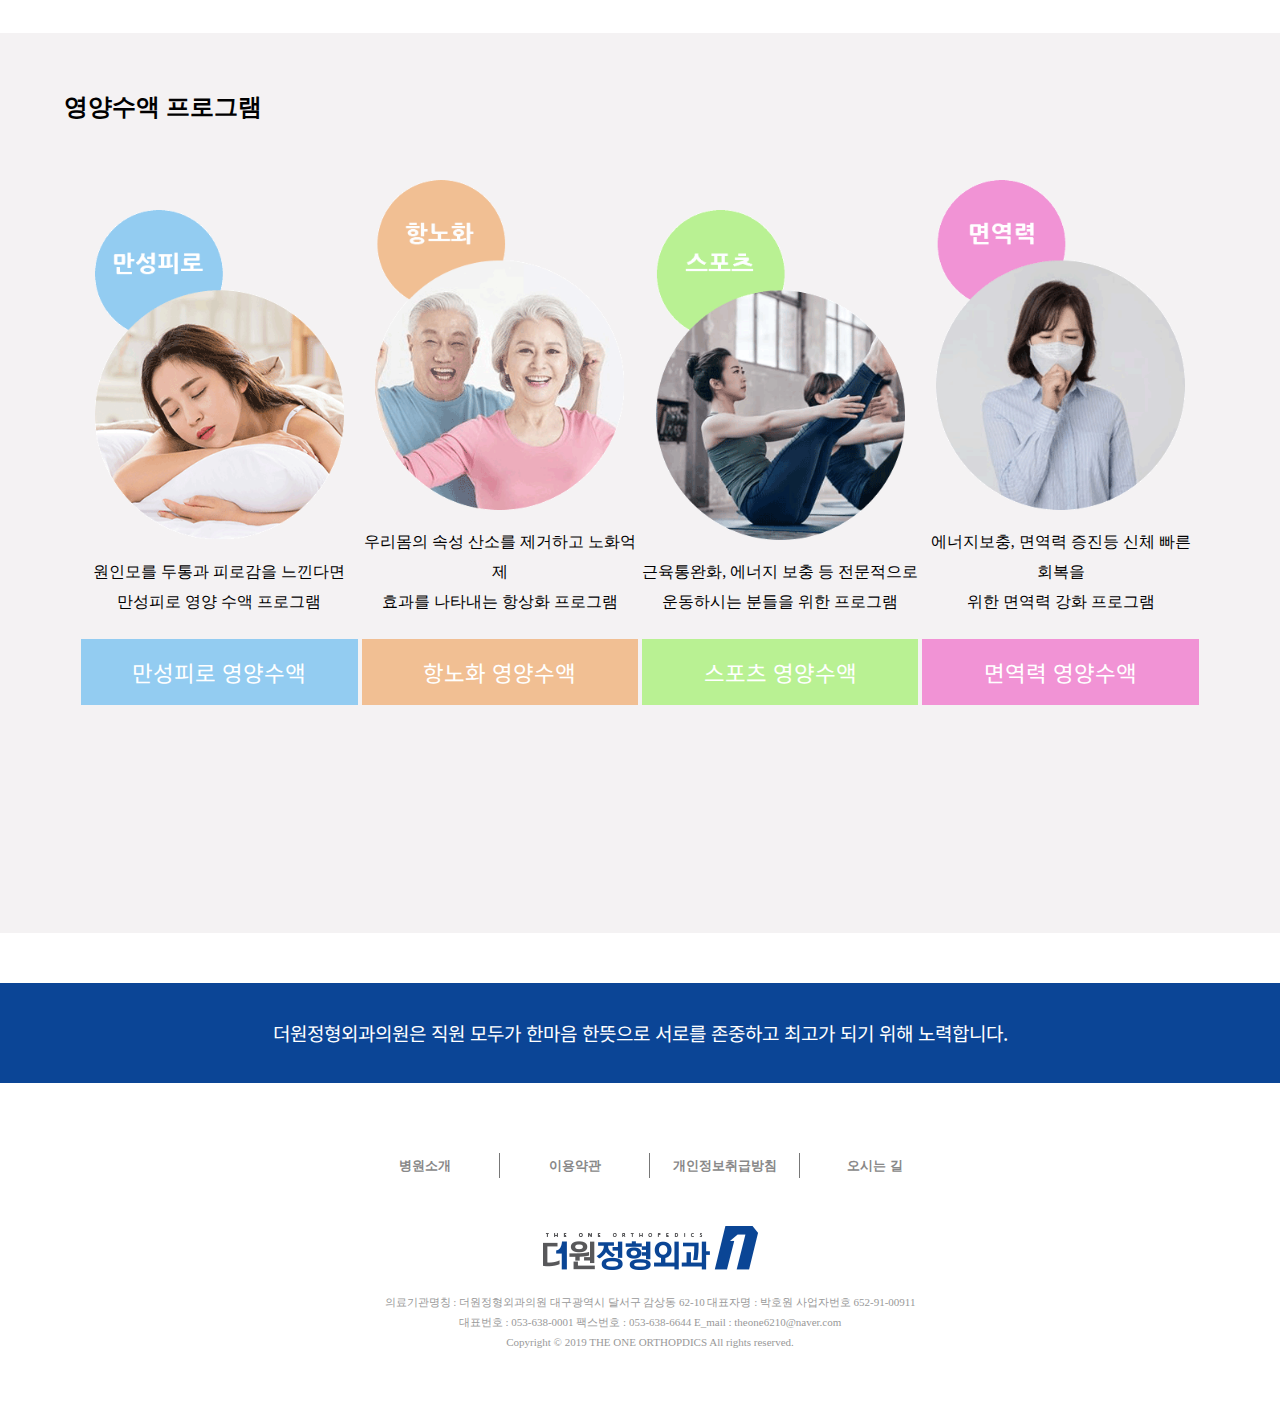
==== commit c9555b54: "UP" ====
--- a/nutrition.html
+++ b/nutrition.html
@@ -155,7 +155,7 @@
                 <li><img src="images/sub2-img1.png" alt="이미지"><p>원인모를 두통과 피로감을 느낀다면<br>만성피로 영양 수액 프로그램 <br><span class="back1"><a href="#">만성피로 영양수액</a></span></p></li>
                 <li><img src="images/sub2-img2.png" alt="이미지"><p>우리몸의 속성 산소를 제거하고 노화억제<br>효과를 나타내는 항상화 프로그램 <br><span class="back2"><a href="#">항노화 영양수액</a></span></p></li>
                 <li><img src="images/sub2-img3.png" alt="이미지"><p>근육통완화, 에너지 보충 등 전문적으로<br>운동하시는 분들을 위한 프로그램 <br><span class="back3"><a href="#">스포츠 영양수액</a></span></p></li>
-                <li><img src="images/sub2-img4.png" alt="이미지"><p>에너지보충, 면역력 증진등 신체 빠른 회복을<br>위한 면역력 강화 프로그램 <br><span class="back4"><a href="#">면역력 강화 영양수액</a></span></p></li>
+                <li><img src="images/sub2-img4.png" alt="이미지"><p>에너지보충, 면역력 증진등 신체 빠른 회복을<br>위한 면역력 강화 프로그램 <br><span class="back4"><a href="#">면역력 영양수액</a></span></p></li>
             </ul>
             
             
--- a/css/nutrition.css
+++ b/css/nutrition.css
@@ -99,6 +99,7 @@
     height: 100px;
     background-color: #0b4596;
     margin-bottom: 50px;
+    margin-top: 50px;
     
 
 }
@@ -194,8 +195,7 @@
 @media (max-width:1279px) {
     #wrap {
         width: 100%;
-        margin-left: 0.5%;
-        margin-right: 0.5%
+       
     }
 
     .top_header {
@@ -231,8 +231,8 @@
     
     
     
-    .sub2_img{height: auto; width: 100%}
-    .sub2_img h2 {font-size: 1.8rem}
+    .sub2_img{height: auto; width: 98%; margin-top: 100px;}
+    .sub2_img h2 {font-size: 1.8rem; text-align: center}
     .sub2_img li {width: 35%}
     .sub2_img p{font-size: 1rem}
 
@@ -241,23 +241,7 @@
     .bg{height: auto}
     
     
-    
-    
-    
-    
-  
-    #blue_line{width: 100%; margin-top: 50px;}
-    #blue_line p{font-size:1.1rem ; line-height: 20px; padding:3.5%; color:#fff; text-align: center}
-    
-    
-    
-    .top_footer > .inner{width: 100%}
-    .top_footer > .inner > ul{ width: 100%; padding-bottom: 5%}
-    .top_footer > .inner > ul > li{font-size: 0.9rem;}
-
-    .f_logo img{width: 20%;margin-top: 3%}
-    .copyright{font-size: 0.8rem}
-    
+    .top_footer > .inner{display: none}
     
 }
 
@@ -278,8 +262,6 @@
 
     #wrap {
         width: 100%;
-        margin-left: 0.5%;
-        margin-right: 0.5%
     }
 
     .top_header {
@@ -299,43 +281,32 @@
     .main_text h2{font-size: 25px;}
     .main_text p{font-size: 12px;margin-top:1%.2;}
     
-    .text1{height: auto; margin-bottom: 50px; margin-top: 150px;}
-    .text1 span{font-size: 1.3rem}
-    .text1 p{font-size: 0.8rem}
-    
-    
-    
-    .sub2_icon{width: 100%; }
-    .sub2_icon li{width: 40%}
+    .text1{width: 95%; height: auto;margin: 0 auto; margin-bottom: 50px; margin-top: 150px;}
+    .text1 span{ font-size: 1.5rem;}
+    .text1 p{font-size: 0.8rem; margin-top: 20px;}
+    
+    
+    
+    .sub2_icon{width: 95%; }
+    .sub2_icon li{width: 45%}
+    .sub2_icon li p{font-size: 0.8rem}
     .sub2_icon img{width: 80%}
     
     
     
-    .sub2_img{height: auto; width: 100%}
+    .sub2_img{height: auto; width: 100%; margin-top: 80px;}
     .sub2_img h2 {font-size: 1.5rem}
     .sub2_img li {width: 49%}
     .sub2_img p{font-size: 0.7rem}
 
     .sub2_img img{width: 75%; margin-top: 20%}
-    .sub2_img a{font-size: 1rem}
+    .sub2_img a{font-size: 1rem; padding: 0px}
     .bg{height: auto}
     
-    
-    
-    
-    
   
-    #blue_line{width: 100%; margin-top: 50px;}
-    #blue_line p{font-size:0.8rem ; line-height: 20px; padding:6.5% 0.2%; color:#fff; text-align: center}
-    
-    
-   
-    
-    
-    
-    .top_footer > .inner{width: 100%}
-    .top_footer > .inner > ul{ width: 100%; padding-bottom: 5%}
-    .top_footer > .inner > ul > li{font-size: 0.7rem;}
-    .top_footer > .inner > ul > li:nth-child(3){font-size: 0.6rem}
-    .f_logo img{width: 40%;margin-top: 2%}
-    .copyright p{font-size: 0.7rem;padding:0.1% 5%;}+    
+    
+    
+}
+
+   --- a/css/commonness.css
+++ b/css/commonness.css
@@ -128,7 +128,7 @@
 
 .bottom_header {
     width: 100%;
-    height: 92px;
+    height: 65px;
     line-height: 50px;
     text-align: center;
     border-bottom: 1px solid #e1e1e1;
@@ -160,7 +160,7 @@
 }
 
 
-.nav{width:90%; text-align:center; position: relative; z-index: 999; margin-left: 19%}
+.nav{width:83%; text-align:center; position: relative; z-index: 999; margin-left: 19%; background: }
 .nav>ul{width:90% ; padding-top: 16px;}
 .nav>ul>li{display: inline-block; width: 13.8%; position: relative}
 .nav>ul>li:last-child{margin-right:0}
@@ -168,28 +168,10 @@
 .nav li a:hover{background: rgba(0,0,0,0.5);color:#fff; }
 
 
-.sub_bg{display:none; width: 100%; background:#0b4596; height: 280px; position: absolute; top:81px; left: 0; z-index: 900}
-.submenu{display:none; width: 100%; z-index: 990; position: absolute; top:67px; left: ; margin-left:0px; }
+.sub_bg{display:none; width: 100%; background:#0b4596; height: 280px; position: absolute; top:66px; left: 0; z-index: 900}
+.submenu{display:none; width: 100%; z-index: 990; position: absolute; top:51px; left: ; margin-left:0px; }
 .submenu li{width: 100%}
 .submenu li a{display: block;  color:#fff; font-size: 0.8rem}
-
-
-
-
-
-
-
-
-
-
-
-
-
-
-
-
-
-
 
 
 
@@ -208,8 +190,6 @@
 @media (max-width:1279px) {
     #wrap {
         width: 100%;
-        margin-left: 0.5%;
-        margin-right: 0.5%
     }
 
     .top_header {
@@ -217,41 +197,27 @@
     }
     .inner{width: 100%}
     .inner:after{content: ""; display: block; clear: both}
-    .sub_menu_btn{position: absolute;top:5px;left: 5px; display: block; margin: 1.2%;}
-    .sub_menu_btn img{width: 80%;}
+    .sub_menu_btn{position: absolute;top:15px;left: 15px; display: block; }
+    .sub_menu_btn img{width: 35px;}
         
     .menu {display: none;}
-    .logo{float: left; width: 100%;text-align: center;
-    margin-top: ;}
+    .logo{float: left; width: 100%;text-align: center;}
     .logo img{width: 200px; }
-    
-    
-    
-    .submain_in{width: 100%}
-    .submain_in img{width: 70%}
-    
-    
+
   
     .nav{display: none}
     
-    
-    
-   
-    
-    
-    
-    
-    
+
     #blue_line{clear: both;}
-    #blue_line > div{width: 100%; }
-    #blue_line > div > p{font-size: 1rem}
-    
-    
-  .top_footer > .inner{width: 100%}
-    .top_footer > .inner > ul{ width: 100%; padding-bottom: 5%}
+    #blue_line div{width: 100%; }
+    #blue_line p{font-size: 1rem; }
+    
+    
+    .top_footer > .inner{width: 100%}
+    .top_footer > .inner > ul{ width: 100%; margin-top: 50px; }
     .top_footer > .inner > ul > li{font-size: 0.9rem;}
     
-    .f_logo img{width: 20%;margin-top: 3%}
+    .f_logo img{width: 200px; margin-top: 3%}
     .copyright{font-size: 0.8rem}
     
     
@@ -279,11 +245,23 @@
     .logo{float: left;
         width: 100%;
        text-align: center;
-        margin-top: 1%;}
+        margin-top: ;}
     .logo img{width: 180px}
     
+         
+    #blue_line{clear: both;}
+    #blue_line div{width: 100%; }
+    #blue_line p{font-size: 0.8rem; line-height: 20px;padding:6.5% 3%;}
+    
+    #blue_line > div{width: 100%; }
+    #blue_line > div > p{font-size: 0.8rem; line-height: 20px;padding:7% 3%;}
+    
+    
+ 
+    .f_logo img{width: 150px; margin-top: 3%}
+    .top_footer{display: none}
    
- 
+    
     
    
 
